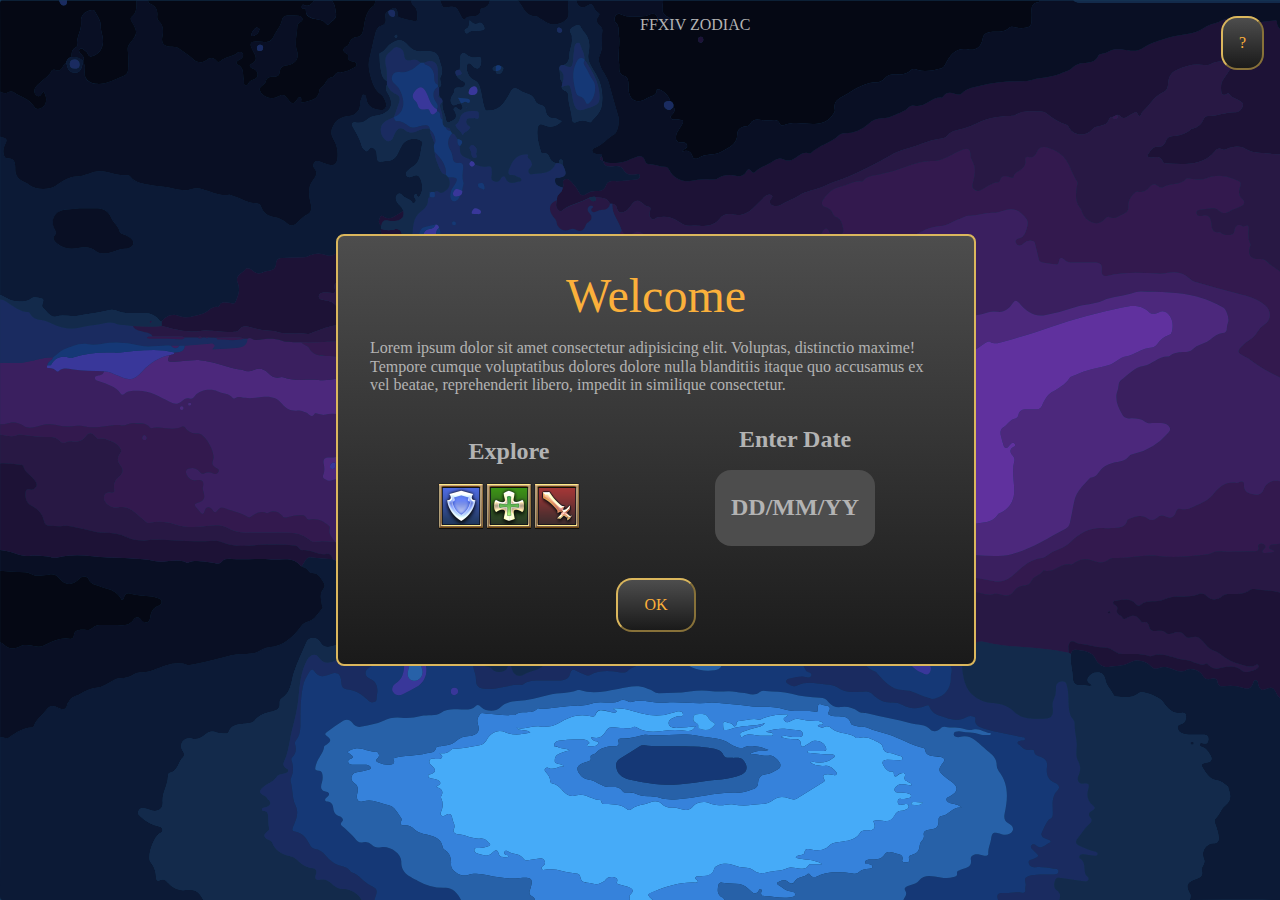
==== index.html @ 546e7c49 "Added Pictures, JS, CSS,HTML, Started Styling" ====
<!DOCTYPE html>
<html lang="en">
<head>
    <meta charset="UTF-8">
    <meta name="viewport" content="width=device-width, initial-scale=1.0">
    <meta http-equiv="X-UA-Compatible" content="ie=edge">
    <title>Zodiac</title>
    <link rel="stylesheet" type="text/css" href="normal.css">
    <link rel="stylesheet" type="text/css" href="style.css">
</head>
<body>
    <div class="page">
        <header class="title">FFXIV ZODIAC</header>
        <div id="welcome">
            <div class="welcome">
                <header>Welcome</header>
                <p>Lorem ipsum dolor sit amet consectetur adipisicing elit. Voluptas, distinctio maxime! Tempore cumque voluptatibus dolores dolore nulla blanditiis itaque quo accusamus ex vel beatae, reprehenderit libero, impedit in similique consectetur.</p>
                <div class="st_op">
                    <div class="explore_w">
                        <h1>Explore</h1>
                        <ul class="role">
                            <li><img src="pic/tank.png" alt="tank"></li>
                            <li><img src="pic/heal.png" alt="heal"></li>
                            <li><img src="pic/dps.png" alt="dps"></li>
                        </ul>
                    </div>
                    <div class="date_w">
                        <h1>Enter Date</h1>
                        <div class="calender_w">
                            <h2>DD/MM/YY</h2>
                        </div>
                    </div>
                </div>
                <button class="ok" onclick="off();">OK</button>
            </div>
        </div>
        <button class="help" onclick="on();">?</button>
        
        
        <div class="home">
            <div class="explore">
                <div id="ex_job" hidden>
                    <ul>
                        <li><button><img src="pic/brd.png" alt="bard"></button></li>
                        <li><button><img src="pic/drg.png" alt="dragoon"></button></li>
                        <li><button><img src="pic/drk.png" alt="dark knight"></button></li>
                        <li><button><img src="pic/nin.png" alt="ninja"></button></li>
                        <li><button><img src="pic/pld.png" alt="paladin"></button></li>
                        <li><button><img src="pic/rdm.png" alt="red mage"></button></li>
                        <li><button><img src="pic/sam.png" alt="samurai"></button></li>
                        <li><button><img src="pic/sch.png" alt="scholar"></button></li>
                        <li><button><img src="pic/smn.png" alt="summoner"></button></li>
                        <li><button><img src="pic/war.png" alt="warrior"></button></li>
                        <li><button><img src="pic/whm.png" alt="white mage"></button></li>
                        <li><button><img src="pic/ast.png" alt="astrologian"></button></li>
                    </ul>
        
                </div>
            </div>
            <div class="calender">

            </div>
        </div>
        
    </div>
    <script src="zodi.js"></script>
</body>
</html>
---- normal.css ----
/*! normalize.css v8.0.1 | MIT License | github.com/necolas/normalize.css */

/* Document
   ========================================================================== */

/**
 * 1. Correct the line height in all browsers.
 * 2. Prevent adjustments of font size after orientation changes in iOS.
 */

 html {
    line-height: 1.15; /* 1 */
    -webkit-text-size-adjust: 100%; /* 2 */
  }
  
  /* Sections
     ========================================================================== */
  
  /**
   * Remove the margin in all browsers.
   */
  
  body {
    margin: 0;
  }
  
  /**
   * Render the `main` element consistently in IE.
   */
  
  main {
    display: block;
  }
  
  /**
   * Correct the font size and margin on `h1` elements within `section` and
   * `article` contexts in Chrome, Firefox, and Safari.
   */
  
  h1 {
    font-size: 2em;
    margin: 0.67em 0;
  }
  
  /* Grouping content
     ========================================================================== */
  
  /**
   * 1. Add the correct box sizing in Firefox.
   * 2. Show the overflow in Edge and IE.
   */
  
  hr {
    box-sizing: content-box; /* 1 */
    height: 0; /* 1 */
    overflow: visible; /* 2 */
  }
  
  /**
   * 1. Correct the inheritance and scaling of font size in all browsers.
   * 2. Correct the odd `em` font sizing in all browsers.
   */
  
  pre {
    font-family: monospace, monospace; /* 1 */
    font-size: 1em; /* 2 */
  }
  
  /* Text-level semantics
     ========================================================================== */
  
  /**
   * Remove the gray background on active links in IE 10.
   */
  
  a {
    background-color: transparent;
  }
  
  /**
   * 1. Remove the bottom border in Chrome 57-
   * 2. Add the correct text decoration in Chrome, Edge, IE, Opera, and Safari.
   */
  
  abbr[title] {
    border-bottom: none; /* 1 */
    text-decoration: underline; /* 2 */
    text-decoration: underline dotted; /* 2 */
  }
  
  /**
   * Add the correct font weight in Chrome, Edge, and Safari.
   */
  
  b,
  strong {
    font-weight: bolder;
  }
  
  /**
   * 1. Correct the inheritance and scaling of font size in all browsers.
   * 2. Correct the odd `em` font sizing in all browsers.
   */
  
  code,
  kbd,
  samp {
    font-family: monospace, monospace; /* 1 */
    font-size: 1em; /* 2 */
  }
  
  /**
   * Add the correct font size in all browsers.
   */
  
  small {
    font-size: 80%;
  }
  
  /**
   * Prevent `sub` and `sup` elements from affecting the line height in
   * all browsers.
   */
  
  sub,
  sup {
    font-size: 75%;
    line-height: 0;
    position: relative;
    vertical-align: baseline;
  }
  
  sub {
    bottom: -0.25em;
  }
  
  sup {
    top: -0.5em;
  }
  
  /* Embedded content
     ========================================================================== */
  
  /**
   * Remove the border on images inside links in IE 10.
   */
  
  img {
    border-style: none;
  }
  
  /* Forms
     ========================================================================== */
  
  /**
   * 1. Change the font styles in all browsers.
   * 2. Remove the margin in Firefox and Safari.
   */
  
  button,
  input,
  optgroup,
  select,
  textarea {
    font-family: inherit; /* 1 */
    font-size: 100%; /* 1 */
    line-height: 1.15; /* 1 */
    margin: 0; /* 2 */
  }
  
  /**
   * Show the overflow in IE.
   * 1. Show the overflow in Edge.
   */
  
  button,
  input { /* 1 */
    overflow: visible;
  }
  
  /**
   * Remove the inheritance of text transform in Edge, Firefox, and IE.
   * 1. Remove the inheritance of text transform in Firefox.
   */
  
  button,
  select { /* 1 */
    text-transform: none;
  }
  
  /**
   * Correct the inability to style clickable types in iOS and Safari.
   */
  
  button,
  [type="button"],
  [type="reset"],
  [type="submit"] {
    -webkit-appearance: button;
  }
  
  /**
   * Remove the inner border and padding in Firefox.
   */
  
  button::-moz-focus-inner,
  [type="button"]::-moz-focus-inner,
  [type="reset"]::-moz-focus-inner,
  [type="submit"]::-moz-focus-inner {
    border-style: none;
    padding: 0;
  }
  
  /**
   * Restore the focus styles unset by the previous rule.
   */
  
  button:-moz-focusring,
  [type="button"]:-moz-focusring,
  [type="reset"]:-moz-focusring,
  [type="submit"]:-moz-focusring {
    outline: 1px dotted ButtonText;
  }
  
  /**
   * Correct the padding in Firefox.
   */
  
  fieldset {
    padding: 0.35em 0.75em 0.625em;
  }
  
  /**
   * 1. Correct the text wrapping in Edge and IE.
   * 2. Correct the color inheritance from `fieldset` elements in IE.
   * 3. Remove the padding so developers are not caught out when they zero out
   *    `fieldset` elements in all browsers.
   */
  
  legend {
    box-sizing: border-box; /* 1 */
    color: inherit; /* 2 */
    display: table; /* 1 */
    max-width: 100%; /* 1 */
    padding: 0; /* 3 */
    white-space: normal; /* 1 */
  }
  
  /**
   * Add the correct vertical alignment in Chrome, Firefox, and Opera.
   */
  
  progress {
    vertical-align: baseline;
  }
  
  /**
   * Remove the default vertical scrollbar in IE 10+.
   */
  
  textarea {
    overflow: auto;
  }
  
  /**
   * 1. Add the correct box sizing in IE 10.
   * 2. Remove the padding in IE 10.
   */
  
  [type="checkbox"],
  [type="radio"] {
    box-sizing: border-box; /* 1 */
    padding: 0; /* 2 */
  }
  
  /**
   * Correct the cursor style of increment and decrement buttons in Chrome.
   */
  
  [type="number"]::-webkit-inner-spin-button,
  [type="number"]::-webkit-outer-spin-button {
    height: auto;
  }
  
  /**
   * 1. Correct the odd appearance in Chrome and Safari.
   * 2. Correct the outline style in Safari.
   */
  
  [type="search"] {
    -webkit-appearance: textfield; /* 1 */
    outline-offset: -2px; /* 2 */
  }
  
  /**
   * Remove the inner padding in Chrome and Safari on macOS.
   */
  
  [type="search"]::-webkit-search-decoration {
    -webkit-appearance: none;
  }
  
  /**
   * 1. Correct the inability to style clickable types in iOS and Safari.
   * 2. Change font properties to `inherit` in Safari.
   */
  
  ::-webkit-file-upload-button {
    -webkit-appearance: button; /* 1 */
    font: inherit; /* 2 */
  }
  
  /* Interactive
     ========================================================================== */
  
  /*
   * Add the correct display in Edge, IE 10+, and Firefox.
   */
  
  details {
    display: block;
  }
  
  /*
   * Add the correct display in all browsers.
   */
  
  summary {
    display: list-item;
  }
  
  /* Misc
     ========================================================================== */
  
  /**
   * Add the correct display in IE 10+.
   */
  
  template {
    display: none;
  }
  
  /**
   * Add the correct display in IE 10.
   */
  
  [hidden] {
    display: none;
  }
---- style.css ----
:root{
    --b-color: #153958; /*background color*/
    --t-color: #B3B3B3; /*text color*/
    --sp1-color: #DBB75D; /*special color*/
    --sp2-color: #FBB03B;
    --g1-color: #4D4D4D; /*gradient colors*/
    --g2-color: #1A1A1A; 
}

html{
    font-size:100%;
    box-sizing: border-box;
}

*,
*:before,
*:after {
	box-sizing: inherit;
}

body{
    background-color: var(--b-color);
    background-image: url("pic/background_1.svg");
    background-repeat:no-repeat;
    background-size: cover;
    
    font-size: 100%;
    color:var(--t-color);
}
ul{
    list-style-type: none;
    padding: 0;
    margin: 0;
}

.page{
    display: flex;
    justify-content: center;
    align-items: center;
    height: 100vh;
    width: 100vw;
    
}

.title{
    position: absolute;
    top:1rem;
    left:50%;
}


.welcome{
    z-index: 10;
    width:50%;
    background-image: linear-gradient(var(--g1-color),var(--g2-color));
    border: solid 2px var(--sp1-color);
    border-radius: .5rem;
    padding: 2rem;
    margin: 1rem;

    position: relative;
    left:25%;

    display: flex;
    justify-content: center;
    flex-direction: column;
    align-content: center;
}

.welcome header{
    text-align: center;
    font-size: 300%;
    color: var(--sp2-color);
}

.st_op{
    display: flex;
    justify-content: space-around;
    align-items: center;
    flex-wrap: wrap;
}

h1{
    text-align: center;
    font-size: 150%;
}

.role{

    display: flex;
    align-items: center;
    flex-direction: row;
}

.calender_w{
    padding: .25rem 1rem;
    border-radius: 1rem;
    background-color: var(--g1-color);
}

button:hover{
    cursor:grab;
    background-color: var(--g2-color);
}

.ok, .help{
    background-image: linear-gradient(var(--g1-color),var(--g2-color));
    border-radius: 1rem;
    border-color: var(--sp1-color);
    color: var(--sp2-color);
    padding: 1rem 1rem;
    text-align: center;
    text-decoration: none;
    font-size: 1rem;
  }

.help{
    position: absolute;
    top:1rem;
    right:1rem;
}

.ok{
    width: 5rem;
    margin-top: 2rem;
    align-self: center;
}
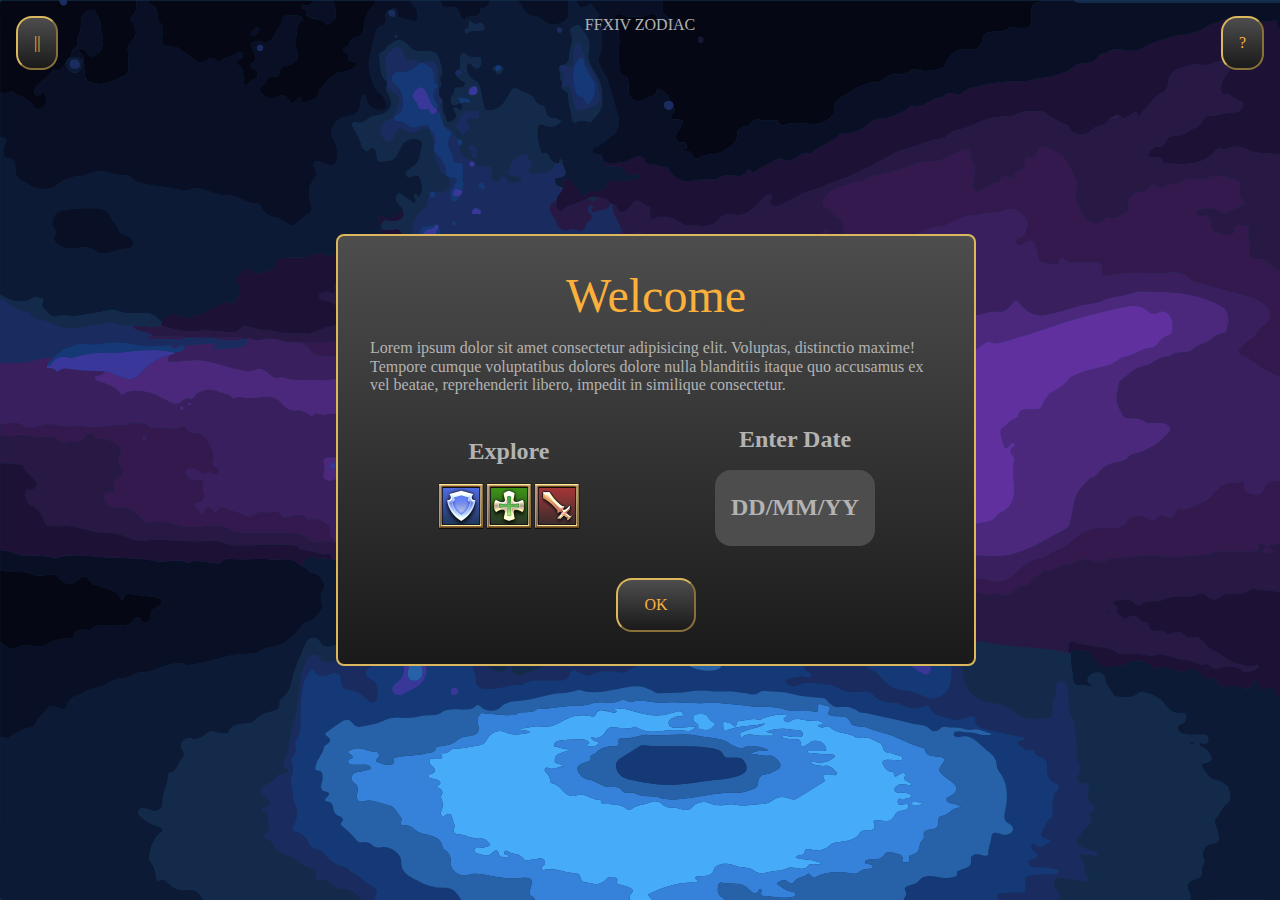
==== commit 0e524e80: "Design clean up & Added title/descrip template" ====
--- a/index.html
+++ b/index.html
@@ -10,7 +10,16 @@
 </head>
 <body>
     <div class="page">
-        <header class="title">FFXIV ZODIAC</header>
+        <div class="top">
+            <header class="title">FFXIV ZODIAC</header>
+        
+            <div id="calender" hidden>
+                <label id="input_label">Enter Your Birthday:</label>
+                <input type="date" year="Name" id="bday_input" placeholder="MM/DD/YYYY" required input maxlength="10">
+                <input type="submit" value="Submit" id="submit">
+            </div>
+        </div>
+
         <div id="welcome">
             <div class="welcome">
                 <header>Welcome</header>
@@ -31,37 +40,39 @@
                         </div>
                     </div>
                 </div>
-                <button class="ok" onclick="off();">OK</button>
+                <button class="ok" onclick="wellOff();">OK</button>
             </div>
         </div>
-        <button class="help" onclick="on();">?</button>
+        <button class="help" onclick="helpOn();">?</button>
+        <button class="sound" onclick="soundToggle();">||</button>
         
-        
-        <div class="home">
-            <div class="explore">
-                <div id="ex_job" hidden>
-                    <ul>
-                        <li><button><img src="pic/brd.png" alt="bard"></button></li>
-                        <li><button><img src="pic/drg.png" alt="dragoon"></button></li>
-                        <li><button><img src="pic/drk.png" alt="dark knight"></button></li>
-                        <li><button><img src="pic/nin.png" alt="ninja"></button></li>
-                        <li><button><img src="pic/pld.png" alt="paladin"></button></li>
-                        <li><button><img src="pic/rdm.png" alt="red mage"></button></li>
-                        <li><button><img src="pic/sam.png" alt="samurai"></button></li>
-                        <li><button><img src="pic/sch.png" alt="scholar"></button></li>
-                        <li><button><img src="pic/smn.png" alt="summoner"></button></li>
-                        <li><button><img src="pic/war.png" alt="warrior"></button></li>
-                        <li><button><img src="pic/whm.png" alt="white mage"></button></li>
-                        <li><button><img src="pic/ast.png" alt="astrologian"></button></li>
-                    </ul>
-        
+        <div id="ex_box" hidden>
+                <div class="job">
+                    <button class="pld_b"><img src="pic/pld.png" alt="pld"></button>
+                    <button class="war_b"><img src="pic/war.png" alt="war"></button>
+                    <button class="drk_b"><img src="pic/drk.png" alt="drk"></button>
+                    <button class="drg_b"><img src="pic/drg.png" alt="drg"></button>
+                    <button class="nin_b"><img src="pic/nin.png" alt="nin"></button>
+                    <button class="sam_b"><img src="pic/sam.png" alt="sam"></button>
+                    <button class="brd_b"><img src="pic/brd.png" alt="brd"></button>
+                    <button class="smn_b"><img src="pic/smn.png" alt="smn"></button>
+                    <button class="rdm_b" onclick="infoOn();"><img src="pic/rdm.png" alt="rdm"></button>
+                    <button class="whm_b"><img src="pic/whm.png" alt="whm"></button>
+                    <button class="sch_b"><img src="pic/sch.png" alt="sch"></button>
+                    <button class="ast_b"><img src="pic/ast.png" alt="ast"></button>
+
+                    <div id="info" hidden>
+                        <img src="pic/taline_daybreak.svg" alt="rdm">
+
+                        <h3>Red Mage</h3>
+                        <h5>Zodiac ###-###</h5>
+                    </div>
+
+                    <div id="des" hidden>
+                        <p>Lorem ipsum dolor, sit amet consectetur adipisicing elit. Temporibus repellendus nostrum perspiciatis voluptate consequuntur repudiandae, ex perferendis tenetur! Ipsum impedit unde mollitia deserunt dolore harum odio hic nihil reprehenderit ullam!</p>
+                    </div>
                 </div>
-            </div>
-            <div class="calender">
-
-            </div>
         </div>
-        
     </div>
     <script src="zodi.js"></script>
 </body>
--- a/style.css
+++ b/style.css
@@ -1,3 +1,5 @@
+@import "normal.css";
+
 :root{
     --b-color: #153958; /*background color*/
     --t-color: #B3B3B3; /*text color*/
@@ -42,10 +44,19 @@
     
 }
 
-.title{
+.top{
+    padding:0;
     position: absolute;
     top:1rem;
-    left:50%;
+    align-self: center;
+}
+
+.top header{
+    text-align: center;
+}
+
+.top #calender{
+    padding: 1rem 0;
 }
 
 
@@ -100,10 +111,9 @@
 
 button:hover{
     cursor:grab;
-    background-color: var(--g2-color);
 }
 
-.ok, .help{
+.ok, .help, .sound{
     background-image: linear-gradient(var(--g1-color),var(--g2-color));
     border-radius: 1rem;
     border-color: var(--sp1-color);
@@ -120,6 +130,12 @@
     right:1rem;
 }
 
+.sound{
+    position: absolute;
+    top:1rem;
+    left:1rem;
+}
+
 .ok{
     width: 5rem;
     margin-top: 2rem;
@@ -127,4 +143,55 @@
 }
 
 
+.job button{
+    background-color: transparent;
+    border:0;
+}
 
+#info img{
+    max-width: 6rem;
+}
+
+/*grid for the jobs listing*/
+
+
+.pld_b{grid-area:pld;}
+.war_b{grid-area:war;}
+.drk_b{grid-area:drk;}
+.drg_b{grid-area:drg;}
+.nin_b{grid-area:nin;}
+.sam_b{grid-area:sam;}
+.brd_b{grid-area:brd;}
+.smn_b{grid-area:smn;}
+.rdm_b{grid-area:rdm;}
+.whm_b{grid-area:whm;}
+.sch_b{grid-area:sch;}
+.ast_b{grid-area:ast;}
+#info{
+    grid-area:ino;
+    text-align: center;
+}
+#des{
+    grid-area:des;
+    text-align: center;
+}
+
+.job{
+    display: grid;
+    width: 90%;
+    margin:1rem;
+    grid-template-columns: repeat(5, 6rem);
+    grid-template-rows: repeat(5,6rem);
+    justify-content: center;
+    align-items: center;
+
+    grid-template-areas: 
+    ". war pld drk ."
+    "drg . ino . brd"
+    "sam . ino . rdm"
+    "nin des des des smn"
+    ". sch whm ast ."
+    ;
+
+    gap:4rem;
+}